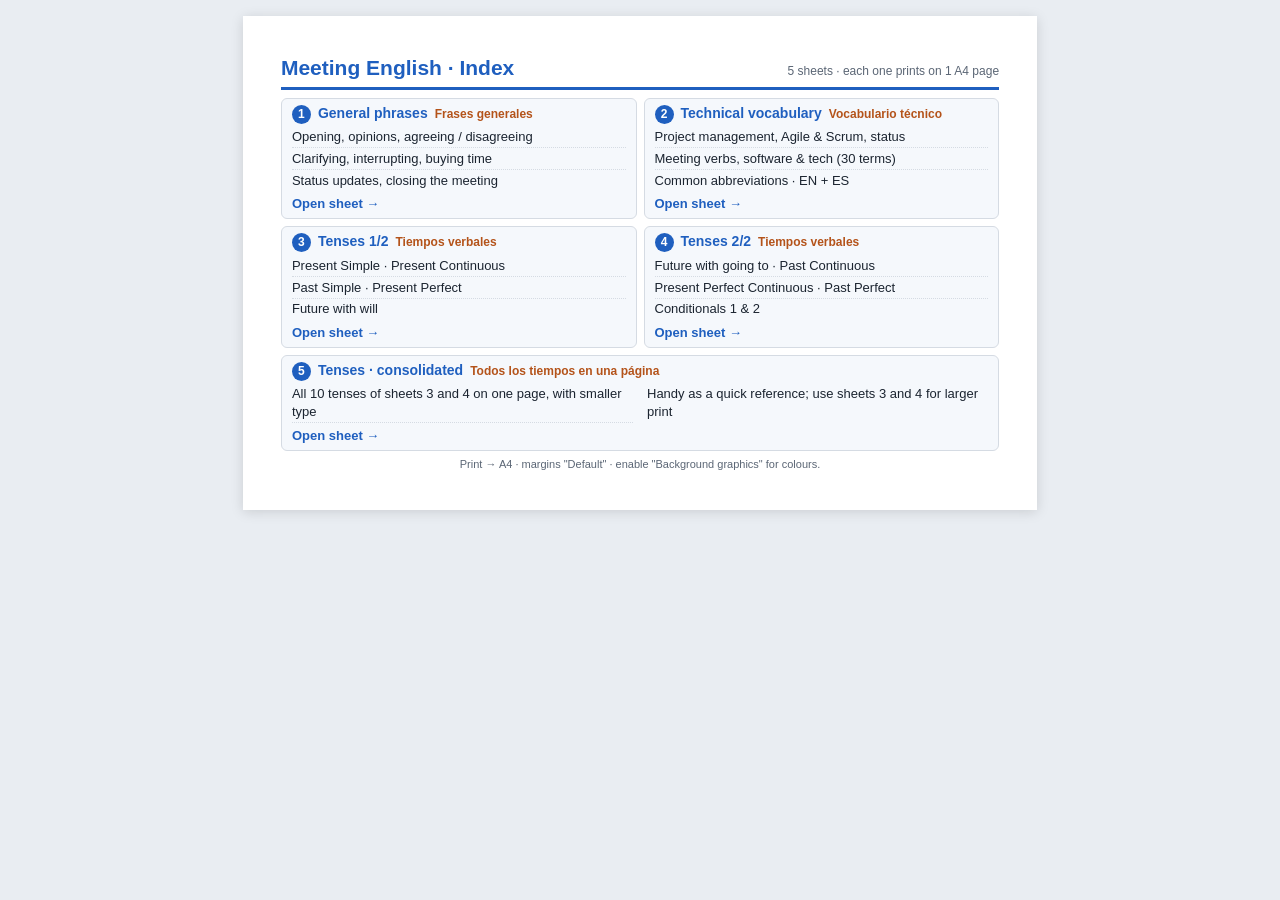
==== index.html @ 5374c7cc "Add index page and back-to-index links New index.html links all sheets using the shared styles.css; " ====
<!doctype html>
<html lang="en">
<head>
<meta charset="utf-8">
<meta name="viewport" content="width=device-width, initial-scale=1">
<title>Meeting English - Index</title>
<link rel="stylesheet" href="styles.css">
</head>
<body>
<div class="sheet">
<header><h1>Meeting English &middot; Index</h1><span>5 sheets &middot; each one prints on 1 A4 page</span></header>

<div class="grid">

<section>
  <h2><span class="n">1</span> General phrases <small>Frases generales</small></h2>
  <ul>
    <li>Opening, opinions, agreeing / disagreeing</li>
    <li>Clarifying, interrupting, buying time</li>
    <li>Status updates, closing the meeting</li>
  </ul>
  <a class="open" href="meeting-english-general.html">Open sheet &rarr;</a>
</section>

<section>
  <h2><span class="n">2</span> Technical vocabulary <small>Vocabulario técnico</small></h2>
  <ul>
    <li>Project management, Agile &amp; Scrum, status</li>
    <li>Meeting verbs, software &amp; tech (30 terms)</li>
    <li>Common abbreviations &middot; EN + ES</li>
  </ul>
  <a class="open" href="meeting-english-vocabulary.html">Open sheet &rarr;</a>
</section>

<section>
  <h2><span class="n">3</span> Tenses 1/2 <small>Tiempos verbales</small></h2>
  <ul>
    <li>Present Simple &middot; Present Continuous</li>
    <li>Past Simple &middot; Present Perfect</li>
    <li>Future with will</li>
  </ul>
  <a class="open" href="meeting-english-tenses-1.html">Open sheet &rarr;</a>
</section>

<section>
  <h2><span class="n">4</span> Tenses 2/2 <small>Tiempos verbales</small></h2>
  <ul>
    <li>Future with going to &middot; Past Continuous</li>
    <li>Present Perfect Continuous &middot; Past Perfect</li>
    <li>Conditionals 1 &amp; 2</li>
  </ul>
  <a class="open" href="meeting-english-tenses-2.html">Open sheet &rarr;</a>
</section>

<section class="wide">
  <h2><span class="n">5</span> Tenses &middot; consolidated <small>Todos los tiempos en una página</small></h2>
  <ul>
    <li>All 10 tenses of sheets 3 and 4 on one page, with smaller type</li>
    <li>Handy as a quick reference; use sheets 3 and 4 for larger print</li>
  </ul>
  <a class="open" href="meeting-english-tenses-consolidated.html">Open sheet &rarr;</a>
</section>

</div>
<footer>Print &rarr; A4 &middot; margins "Default" &middot; enable "Background graphics" for colours.</footer>
</div>
</body>
</html>
---- styles.css ----
/* ==========================================================================
   Meeting English cheat sheets - shared stylesheet
   Link it from any sheet:  <link rel="stylesheet" href="styles.css">

   One visual language for every sheet:
     - same page, header and footer
     - same card (section / .t / .c) with a numbered badge title
     - same list rows (dotted separators), English in ink, Spanish in orange

   Optional modifiers:
     body.compact / body.dense   smaller type for the one-page consolidated sheet
     .grid.cols-3                three-column grid (default grid has two)

   Sections:
     1. Base   2. Cards   3. Card content   4. Compact   5. Responsive   6. Print
   ========================================================================== */

/* 1. Base ---------------------------------------------------------------- */
@page { size: A4; margin: 8mm; }

:root {
  --ink: #1b2430;
  --muted: #5b6675;
  --accent: #1f5fbf;
  --es: #b4531a;
  --line: #d5dbe3;
  --bg: #fff;
  --card: #f5f8fc;
  --gap: 7px;
}
* { box-sizing: border-box; }

body {
  margin: 0; padding: 16px;
  background: #e9edf2; color: var(--ink);
  font: 13px/1.38 "Segoe UI", Calibri, Arial, sans-serif;
}

.sheet { max-width: 210mm; margin: 0 auto; background: var(--bg); padding: 10mm; box-shadow: 0 2px 12px #0002; }

header { display: flex; justify-content: space-between; align-items: baseline; border-bottom: 3px solid var(--accent); padding-bottom: 4px; margin-bottom: 8px; }
h1 { margin: 0; font-size: 21px; color: var(--accent); }
header span { color: var(--muted); font-size: 12px; }

footer { margin-top: 6px; text-align: center; font-size: 11px; color: var(--muted); }

.grid { display: grid; grid-template-columns: 1fr 1fr; gap: var(--gap); }
.grid.cols-3 { grid-template-columns: 1fr 1fr 1fr; }
.wide { grid-column: span 2; }

/* 2. Cards: section (general), .t (tenses), .c (vocabulary) -------------- */
section, .t, .c {
  background: var(--card); border: 1px solid var(--line); border-radius: 6px;
  padding: 5px 10px; margin-bottom: var(--gap); break-inside: avoid;
}
.grid > section, .grid > .c { margin-bottom: 0; }

section h2, .t h2, .c h2 {
  margin: 0 0 3px; font-size: 14px; color: var(--accent);
  display: flex; gap: 7px; align-items: baseline;
}
h2 small { color: var(--es); font-weight: 600; font-size: 12px; }
.n {
  background: var(--accent); color: #fff; border-radius: 50%;
  width: 19px; height: 19px; font-size: 12px; flex: none;
  display: inline-flex; align-items: center; justify-content: center;
}

/* 3. Card content -------------------------------------------------------- */
/* simple lists (general sheet) */
section ul { margin: 0; padding: 0; list-style: none; }
section li { padding: 1.5px 0; border-bottom: 1px dotted var(--line); }
section li:last-child { border-bottom: 0; }
section.wide ul { columns: 2; column-gap: 14px; }
section.wide li { break-inside: avoid; }
em { color: var(--muted); font-style: normal; font-size: 11.5px; }

/* tense cards */
.cols { display: grid; grid-template-columns: 1fr 1.15fr; gap: 12px; }
.use { font-size: 12.5px; margin-bottom: 2px; }
.use .es, .ex .es { color: var(--es); }
.form { font-size: 12.5px; }
.form b { display: inline-block; width: 18px; text-align: center; color: var(--accent); }
code { font-family: Consolas, monospace; font-size: 12px; }
.sig { font-size: 12px; color: var(--muted); margin-top: 2px; }
.sig b { color: var(--ink); }
.ex { padding: 1.5px 0; border-top: 1px dotted var(--line); }
.ex:first-child { border-top: 0; }
.ex .es { display: block; font-size: 12px; }
.tip { margin-top: 3px; font-size: 12px; background: #fff7e6; border-left: 3px solid #e0a030; padding: 2px 6px; }

/* vocabulary tables */
table { width: 100%; border-collapse: collapse; }
td { padding: 1.5px 0; border-bottom: 1px dotted var(--line); vertical-align: top; }
tr:last-child td { border-bottom: 0; }
td.en { font-weight: 700; width: 34%; padding-right: 6px; }
td.es { color: var(--es); width: 30%; padding-right: 6px; }
td.m { color: var(--muted); font-size: 11.5px; }
.c.wide td.en { width: 30%; }
.c.wide td.es { width: 34%; }
.two, .abbr { display: grid; grid-template-columns: 1fr 1fr; column-gap: 18px; }
.abbr div { padding: 1.5px 0; border-bottom: 1px dotted var(--line); }
.abbr b { display: inline-block; width: 58px; }
.abbr .es { color: var(--es); }

/* index links */
a { color: var(--accent); }
a.open { display: inline-block; margin-top: 4px; font-weight: 600; text-decoration: none; }
a.open:hover { text-decoration: underline; }

nav.back { margin: -4px 0 6px; font-size: 12px; font-weight: 600; }
nav.back a { text-decoration: none; }
nav.back a:hover { text-decoration: underline; }

/* 4. Compact (consolidated tenses sheet) --------------------------------- */
.compact .t { margin-bottom: 0; padding: 5px 9px; }
.compact .t h2 { margin: 0; font-size: 12.5px; gap: 6px; }
.compact .t h2 small { font-size: 11px; }
.compact .n { width: 16px; height: 16px; font-size: 10px; }
.compact .use { color: var(--muted); font-size: 11px; margin: 1px 0 2px; }
.compact .form { font-family: Consolas, monospace; font-size: 11px; background: #fff; border: 1px solid var(--line); border-radius: 4px; padding: 1px 5px; margin-bottom: 2px; }
.compact .sig { font-size: 10.5px; margin-top: 1px; }
.compact .ex .es { font-size: 11px; }

/* 5. Responsive ---------------------------------------------------------- */
@media (max-width: 700px) {
  .grid, .grid.cols-3, .cols, .abbr { grid-template-columns: 1fr; }
  .wide { grid-column: auto; }
  section.wide ul { columns: 1; }
}

/* 6. Print --------------------------------------------------------------- */
@media print {
  * { -webkit-print-color-adjust: exact; print-color-adjust: exact; }
  :root { --gap: 5px; }
  body { background: #fff; padding: 0; font-size: 11px; }
  body.compact { font-size: 10.5px; }
  body.dense { font-size: 10px; }
  .sheet { box-shadow: none; padding: 0; max-width: none; }
  nav.back { display: none; }
  h1 { font-size: 18px; }
  header { margin-bottom: 6px; }

  section, .t, .c { background: #fff; padding: 3px 8px; }
  section h2, .t h2, .c h2 { font-size: 12.5px; margin-bottom: 2px; }
  h2 small { font-size: 10.5px; }
  .use, .form { font-size: 10.5px; }
  .ex .es, .sig, .tip, td.m, em { font-size: 10px; }
  code { font-size: 10.5px; }
  td, .abbr div { line-height: 1.25; padding: 1px 0; }
  .compact .t { padding: 3px 7px; }
  .compact .t h2 { font-size: 12.5px; }
  .compact .t h2 small { font-size: 11px; }
  .compact .use, .compact .form { font-size: 11px; }
  .compact .ex .es { font-size: 11px; }
  .compact .sig { font-size: 10.5px; }
}
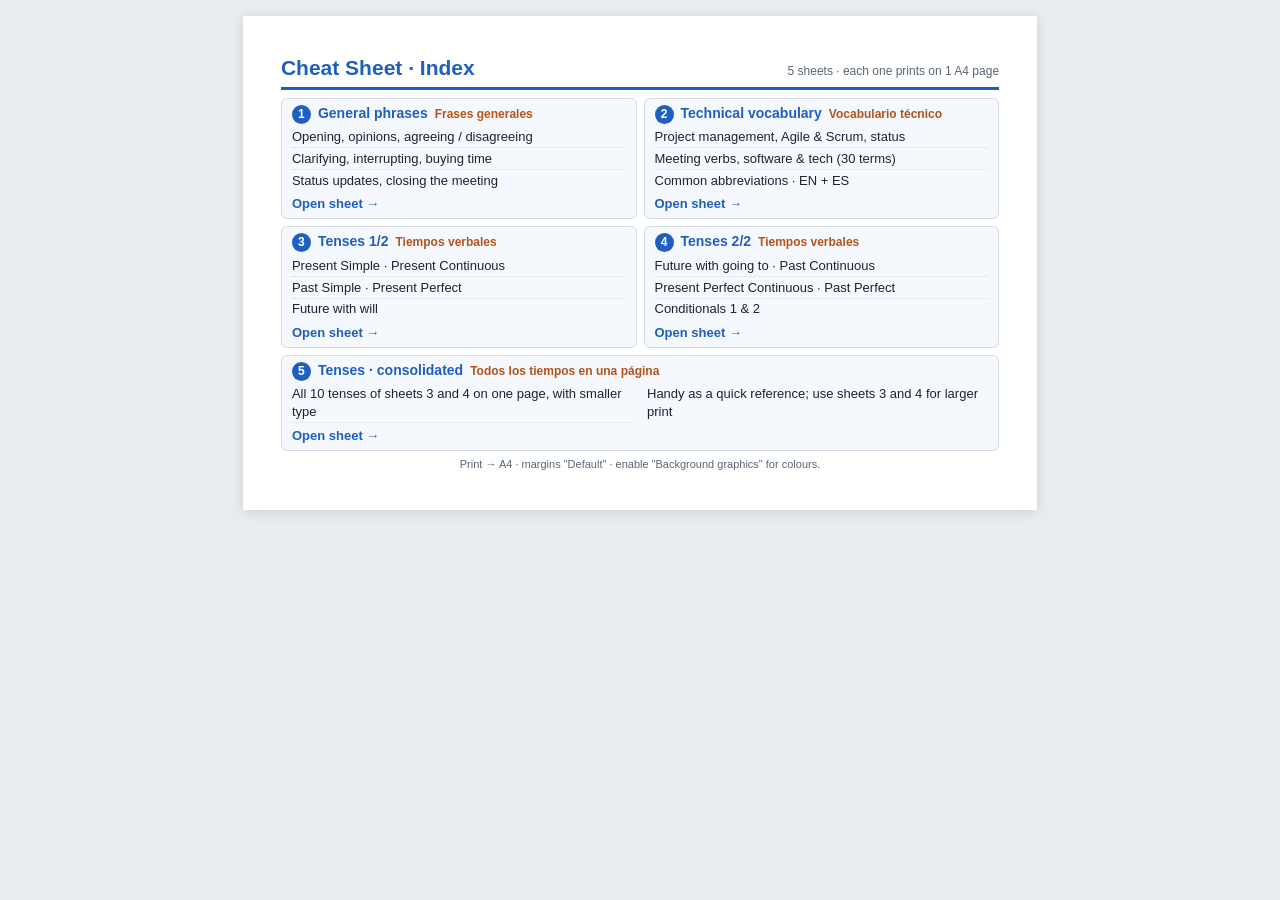
==== commit 49ee8a8a: "Rename sheets to cheat-sheet-* and clean up titles Rename meeting-english-*.html to cheat-sheet-*.ht" ====
--- a/index.html
+++ b/index.html
@@ -3,12 +3,12 @@
 <head>
 <meta charset="utf-8">
 <meta name="viewport" content="width=device-width, initial-scale=1">
-<title>Meeting English - Index</title>
+<title>Cheat Sheet - Index</title>
 <link rel="stylesheet" href="styles.css">
 </head>
 <body>
 <div class="sheet">
-<header><h1>Meeting English &middot; Index</h1><span>5 sheets &middot; each one prints on 1 A4 page</span></header>
+<header><h1>Cheat Sheet &middot; Index</h1><span>5 sheets &middot; each one prints on 1 A4 page</span></header>
 
 <div class="grid">
 
@@ -19,7 +19,7 @@
     <li>Clarifying, interrupting, buying time</li>
     <li>Status updates, closing the meeting</li>
   </ul>
-  <a class="open" href="meeting-english-general.html">Open sheet &rarr;</a>
+  <a class="open" href="cheat-sheet-general.html">Open sheet &rarr;</a>
 </section>
 
 <section>
@@ -29,7 +29,7 @@
     <li>Meeting verbs, software &amp; tech (30 terms)</li>
     <li>Common abbreviations &middot; EN + ES</li>
   </ul>
-  <a class="open" href="meeting-english-vocabulary.html">Open sheet &rarr;</a>
+  <a class="open" href="cheat-sheet-vocabulary.html">Open sheet &rarr;</a>
 </section>
 
 <section>
@@ -39,7 +39,7 @@
     <li>Past Simple &middot; Present Perfect</li>
     <li>Future with will</li>
   </ul>
-  <a class="open" href="meeting-english-tenses-1.html">Open sheet &rarr;</a>
+  <a class="open" href="cheat-sheet-tenses-1.html">Open sheet &rarr;</a>
 </section>
 
 <section>
@@ -49,7 +49,7 @@
     <li>Present Perfect Continuous &middot; Past Perfect</li>
     <li>Conditionals 1 &amp; 2</li>
   </ul>
-  <a class="open" href="meeting-english-tenses-2.html">Open sheet &rarr;</a>
+  <a class="open" href="cheat-sheet-tenses-2.html">Open sheet &rarr;</a>
 </section>
 
 <section class="wide">
@@ -58,7 +58,7 @@
     <li>All 10 tenses of sheets 3 and 4 on one page, with smaller type</li>
     <li>Handy as a quick reference; use sheets 3 and 4 for larger print</li>
   </ul>
-  <a class="open" href="meeting-english-tenses-consolidated.html">Open sheet &rarr;</a>
+  <a class="open" href="cheat-sheet-tenses-consolidated.html">Open sheet &rarr;</a>
 </section>
 
 </div>
--- a/styles.css
+++ b/styles.css
@@ -1,5 +1,5 @@
 /* ==========================================================================
-   Meeting English cheat sheets - shared stylesheet
+   Cheat sheets - shared stylesheet
    Link it from any sheet:  <link rel="stylesheet" href="styles.css">
 
    One visual language for every sheet:
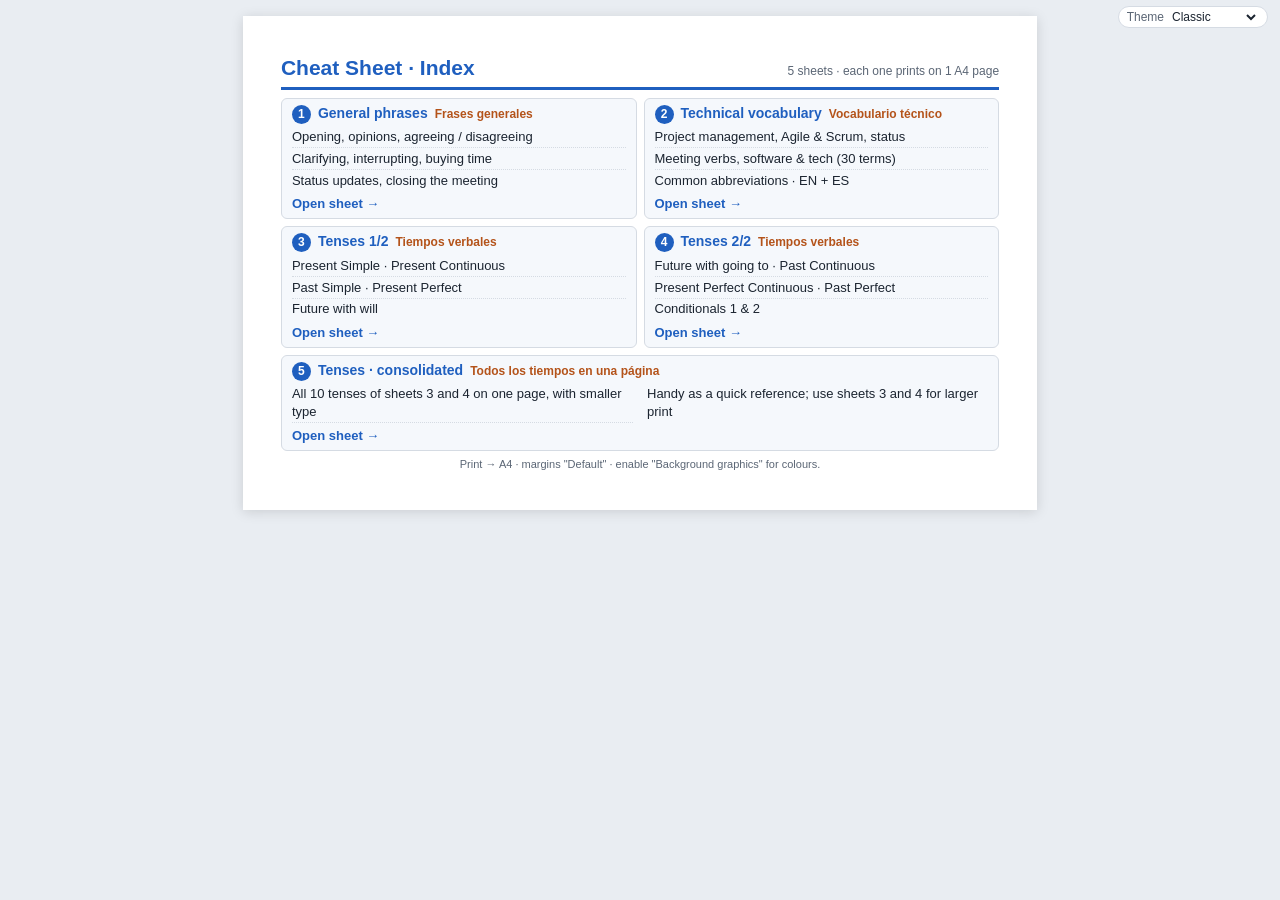
==== commit 2bd276a3: "Add theme switcher with Classic, Modern and Monochrome themes Move colours, fonts and shapes in styl" ====
--- a/index.html
+++ b/index.html
@@ -5,6 +5,7 @@
 <meta name="viewport" content="width=device-width, initial-scale=1">
 <title>Cheat Sheet - Index</title>
 <link rel="stylesheet" href="styles.css">
+<script src="theme.js"></script>
 </head>
 <body>
 <div class="sheet">
--- a/styles.css
+++ b/styles.css
@@ -27,19 +27,36 @@
   --bg: #fff;
   --card: #f5f8fc;
   --gap: 7px;
+
+  /* theme tokens (the values below are the "classic" theme; see section 7) */
+  --page-bg: #e9edf2;
+  --sheet-shadow: 0 2px 12px #0002;
+  --font: "Segoe UI", Calibri, Arial, sans-serif;
+  --font-title: var(--font);
+  --radius: 6px;
+  --badge-radius: 50%;
+  --head-line: 3px solid var(--accent);
+  --h1-color: var(--accent);
+  --title-case: none;
+  --title-track: normal;
+  --bar-w: 0px;
+  --bar-color: transparent;
+  --tip-bg: #fff7e6;
+  --tip-bar: #e0a030;
+  --code-bg: #fff;
 }
 * { box-sizing: border-box; }
 
 body {
   margin: 0; padding: 16px;
-  background: #e9edf2; color: var(--ink);
-  font: 13px/1.38 "Segoe UI", Calibri, Arial, sans-serif;
-}
-
-.sheet { max-width: 210mm; margin: 0 auto; background: var(--bg); padding: 10mm; box-shadow: 0 2px 12px #0002; }
-
-header { display: flex; justify-content: space-between; align-items: baseline; border-bottom: 3px solid var(--accent); padding-bottom: 4px; margin-bottom: 8px; }
-h1 { margin: 0; font-size: 21px; color: var(--accent); }
+  background: var(--page-bg); color: var(--ink);
+  font: 13px/1.38 var(--font);
+}
+
+.sheet { max-width: 210mm; margin: 0 auto; background: var(--bg); padding: 10mm; box-shadow: var(--sheet-shadow); }
+
+header { display: flex; justify-content: space-between; align-items: baseline; border-bottom: var(--head-line); padding-bottom: 4px; margin-bottom: 8px; }
+h1 { margin: 0; font-size: 21px; color: var(--h1-color); font-family: var(--font-title); }
 header span { color: var(--muted); font-size: 12px; }
 
 footer { margin-top: 6px; text-align: center; font-size: 11px; color: var(--muted); }
@@ -50,18 +67,21 @@
 
 /* 2. Cards: section (general), .t (tenses), .c (vocabulary) -------------- */
 section, .t, .c {
-  background: var(--card); border: 1px solid var(--line); border-radius: 6px;
+  background: var(--card); border: 1px solid var(--line); border-radius: var(--radius);
+  box-shadow: inset var(--bar-w) 0 0 var(--bar-color);
   padding: 5px 10px; margin-bottom: var(--gap); break-inside: avoid;
 }
 .grid > section, .grid > .c { margin-bottom: 0; }
 
 section h2, .t h2, .c h2 {
   margin: 0 0 3px; font-size: 14px; color: var(--accent);
+  text-transform: var(--title-case); letter-spacing: var(--title-track);
+  font-family: var(--font-title);
   display: flex; gap: 7px; align-items: baseline;
 }
-h2 small { color: var(--es); font-weight: 600; font-size: 12px; }
+h2 small { color: var(--es); font-weight: 600; font-size: 12px; font-family: var(--font); letter-spacing: 0; text-transform: none; }
 .n {
-  background: var(--accent); color: #fff; border-radius: 50%;
+  background: var(--accent); color: #fff; border-radius: var(--badge-radius);
   width: 19px; height: 19px; font-size: 12px; flex: none;
   display: inline-flex; align-items: center; justify-content: center;
 }
@@ -87,7 +107,7 @@
 .ex { padding: 1.5px 0; border-top: 1px dotted var(--line); }
 .ex:first-child { border-top: 0; }
 .ex .es { display: block; font-size: 12px; }
-.tip { margin-top: 3px; font-size: 12px; background: #fff7e6; border-left: 3px solid #e0a030; padding: 2px 6px; }
+.tip { margin-top: 3px; font-size: 12px; background: var(--tip-bg); border-left: 3px solid var(--tip-bar); padding: 2px 6px; }
 
 /* vocabulary tables */
 table { width: 100%; border-collapse: collapse; }
@@ -118,7 +138,7 @@
 .compact .t h2 small { font-size: 11px; }
 .compact .n { width: 16px; height: 16px; font-size: 10px; }
 .compact .use { color: var(--muted); font-size: 11px; margin: 1px 0 2px; }
-.compact .form { font-family: Consolas, monospace; font-size: 11px; background: #fff; border: 1px solid var(--line); border-radius: 4px; padding: 1px 5px; margin-bottom: 2px; }
+.compact .form { font-family: Consolas, monospace; font-size: 11px; background: var(--code-bg); border: 1px solid var(--line); border-radius: 4px; padding: 1px 5px; margin-bottom: 2px; }
 .compact .sig { font-size: 10.5px; margin-top: 1px; }
 .compact .ex .es { font-size: 11px; }
 
@@ -137,7 +157,7 @@
   body.compact { font-size: 10.5px; }
   body.dense { font-size: 10px; }
   .sheet { box-shadow: none; padding: 0; max-width: none; }
-  nav.back { display: none; }
+  nav.back, .theme-switch { display: none; }
   h1 { font-size: 18px; }
   header { margin-bottom: 6px; }
 
@@ -155,3 +175,63 @@
   .compact .ex .es { font-size: 11px; }
   .compact .sig { font-size: 10.5px; }
 }
+
+/* 7. Themes -------------------------------------------------------------- */
+/* "classic" is the default: it uses the tokens declared in :root above.
+   Other themes only override tokens (plus a few rules). To add one:
+     1. add { id, label } to THEMES in theme.js
+     2. add a  :root[data-theme="your-id"] { ... }  block below              */
+
+/* "modern": corporate. Grey/black base, one navy accent, serif titles,
+   sober light boxes, plain numbers, muted burgundy for the Spanish text. */
+:root[data-theme="modern"] {
+  --ink: #1a1a1a;
+  --muted: #5f6368;
+  --accent: #1e3a5f;
+  --es: #8a3b47;
+  --line: #d9d9d9;
+  --card: #fafafa;
+  --page-bg: #e6e6e6;
+  --sheet-shadow: 0 1px 4px #0003;
+  --font: "Segoe UI", Calibri, Arial, sans-serif;
+  --font-title: Georgia, Cambria, "Times New Roman", serif;
+  --radius: 2px;
+  --head-line: 2px solid var(--ink);
+  --h1-color: var(--ink);
+  --tip-bg: #f0f0f0;
+  --tip-bar: var(--accent);
+  --code-bg: #f0f0f0;
+}
+/* plain accent-coloured number instead of the badge */
+:root[data-theme="modern"] .n {
+  background: none; color: var(--accent); border-radius: 0;
+  width: auto; height: auto; font: 700 1em var(--font-title);
+}
+:root[data-theme="modern"] .n::after { content: "."; }
+
+/* "mono": what the classic layout looks like printed in black and white.
+   Pure greys only (a grayscale filter also neutralises the emoji); Spanish
+   is set in italics because colour can no longer tell it apart. */
+:root[data-theme="mono"] {
+  --ink: #111;
+  --muted: #555;
+  --accent: #222;
+  --es: #555;
+  --line: #bbb;
+  --card: #f2f2f2;
+  --page-bg: #d9d9d9;
+  --tip-bg: #e8e8e8;
+  --tip-bar: #555;
+}
+:root[data-theme="mono"] .sheet { filter: grayscale(1); }
+:root[data-theme="mono"] h2 small,
+:root[data-theme="mono"] .es { font-style: italic; }
+
+/* theme switcher (injected by theme.js, hidden when printing) */
+.theme-switch {
+  position: fixed; top: 6px; right: 12px; z-index: 10;
+  display: flex; align-items: center; gap: 4px;
+  font: 12px var(--font); color: var(--muted);
+  background: var(--bg); border: 1px solid var(--line); border-radius: 999px; padding: 2px 8px;
+}
+.theme-switch select { font: inherit; color: var(--ink); background: transparent; border: 0; cursor: pointer; }
